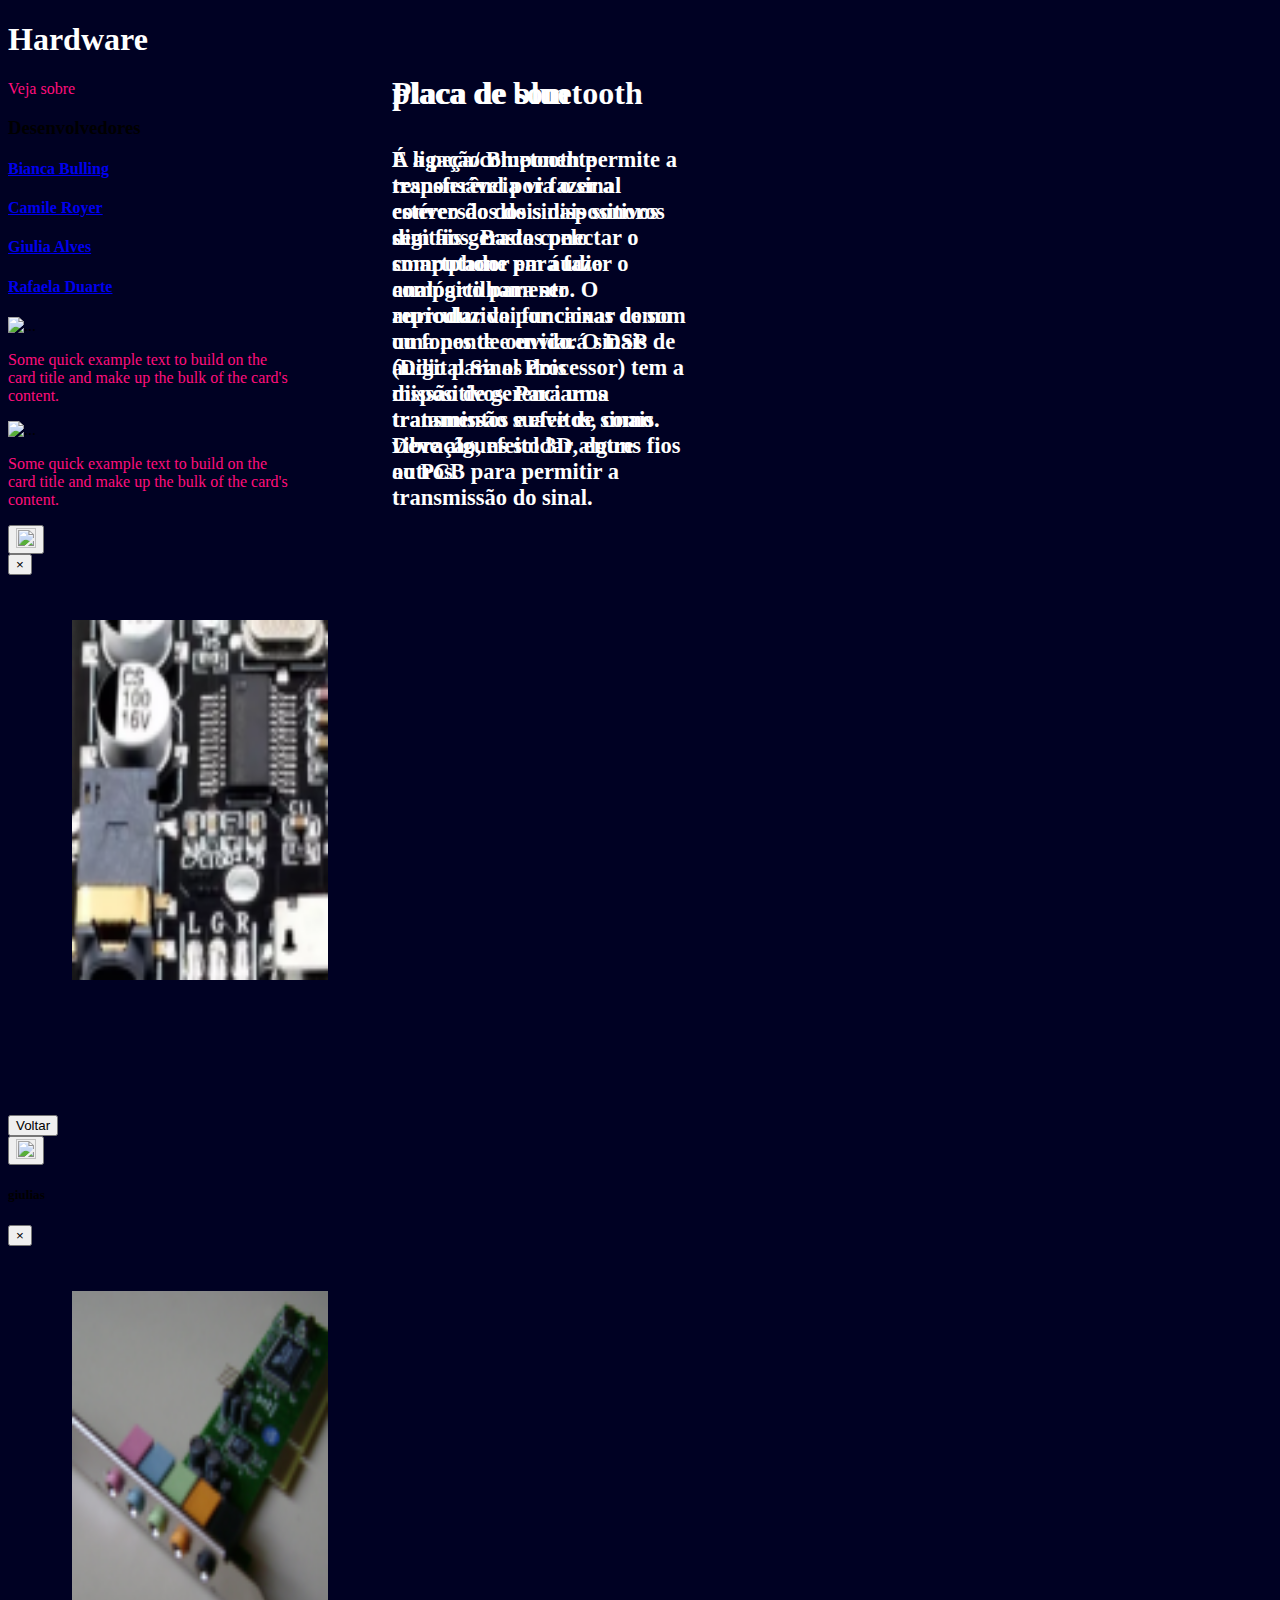
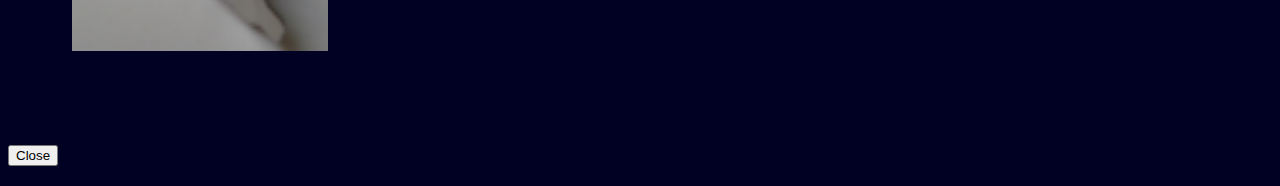
==== index.html @ dbbf00aa "add html" ====
<!doctype html>
<html lang="en">

<head>
  <meta charset="utf-8">
  <meta name="viewport" content="width=device-width, initial-scale=1, shrink-to-fit=no">
  <link rel="stylesheet" href="https://cdn.jsdelivr.net/npm/bootstrap@4.6.2/dist/css/bootstrap.min.css"
    integrity="sha384-xOolHFLEh07PJGoPkLv1IbcEPTNtaed2xpHsD9ESMhqIYd0nLMwNLD69Npy4HI+N" crossorigin="anonymous">
  <link rel="stylesheet" href="style.css">
  <title>Hardware</title>
</head>

<body>

  <header>
    <h1>Hardware</h1>
    <p>Veja sobre</p>
  </header>
  <main>

  </main>
  <footer>
    <h3>Desenvolvedores</h3>
    <a target="_blank" id="pri" href="https://github.com/Biancapinz">
      <h4>Bianca Bulling</h4>
    </a>
    <a target="_blank" href="https://github.com/camileroyer">
      <h4>Camile Royer</h4>
    </a>
    <a target="_blank" href="https://github.com/giuliaalvess">
      <h4>Giulia Alves</h4>
    </a>
    <a target="_blank" href="https://github.com/Rafadfonseca">
      <h4>Rafaela Duarte</h4>
    </a>
  </footer>

  <div vw class="enabled">
    <div vw-access-button class="active"></div>
    <div vw-plugin-wrapper>
      <div class="vw-plugin-top-wrapper"></div>
    </div>
  </div>
  <script src="https://vlibras.gov.br/app/vlibras-plugin.js"></script>
  <script>
    new window.VLibras.Widget('https://vlibras.gov.br/app');
  </script>

  <div class="card" style="width: 18rem;">
    <img src="..." class="card-img-top" alt="...">
    <div class="card-body">
      <p class="card-text">Some quick example text to build on the card title and make up the bulk of the card's
        content.</p>
    </div>

  </div>
  <div class="card2" style="width: 18rem;">
    <img src="..." class="card-img-top" alt="...">
    <div class="card2-body">
      <p class="card2-text">Some quick example text to build on the card title and make up the bulk of the card's
        content.</p>
    </div>
  </div>
  <div id="botão1">
    <button type="button" class="btn" data-toggle="modal" data-target="#exampleModal" id="blueto">
        <img src="https://34495.cdn.simplo7.net/static/34495/sku/botoes-botao-camisaria-botao-jaleco-transparente-2-furos-c-144und--p-1623338254465.png" id="pis">
      </button>
      <div class="modal fade" id="exampleModal" tabindex="-1" aria-labelledby="exampleModalLabel" aria-hidden="true">
        <div class="modal-dialog">
          <div class="modal-content">
            <div class="modal-header">
              
              <button type="button" class="close" data-dismiss="modal" aria-label="Close">
                <span aria-hidden="true">&times;</span>
              </button>
            </div>
            <div class="modal-body">
              <img id="placa1" src="placa.png" alt="">
               <div class="caixatexto">
                  <h1 class="tituloplaca">placa de bluetooth</h1>
                  <h4 class="textoplaca"> A ligação Bluetooth permite a transferência via o sinal estéreo dos dois dispositivos sem fios. Basta conectar o smartphone para  fazer o compartilhamento. O auricular vai funcionar como uma ponte e enviará sinais de áudio para os dois dispositivos. Para uma transmissão suave de sinais. Deve alguns soldar alguns fios ao PCB para permitir a transmissão do sinal. </h4>
              </div>
            </div>
           
            <div class="modal-footer">
              <button type="button" class="btn btn-secondary" data-dismiss="modal">Voltar</button>
            </div>
          </div>
        </div>
      </div>
    </div>
    
      <div id="botao2">
     <!-- Button trigger modal -->
    <button type="button" class="btn" data-toggle="modal" data-target="#staticBackdrop">
      <img src="https://34495.cdn.simplo7.net/static/34495/sku/botoes-botao-camisaria-botao-jaleco-transparente-2-furos-c-144und--p-1623338254465.png" id="pis">
    </button>
    
    <!-- Modal -->
    <div class="modal fade" id="staticBackdrop" data-backdrop="static" data-keyboard="false" tabindex="-1" aria-labelledby="staticBackdropLabel" aria-hidden="true">
      <div class="modal-dialog">
        <div class="modal-content">
          <div class="modal-header">
            <h5 class="modal-title" id="staticBackdropLabel">giulias</h5>
            <button type="button" class="close" data-dismiss="modal" aria-label="Close">
              <span aria-hidden="true">&times;</span>
            </button>
          </div>
          <div class="modal-body">
            <img id="placa2" src="miniplaca.png" alt="">
            <div class="caixatexto2">
               <h1 class="tituloplaca2">Placa de som</h1>
               <h4 class="textoplaca2">É a peça/componente responsável por fazer a conversão dos sinais sonoros digitais gerados pelo computador em áudio analógico para ser reproduzido por caixas de som ou fones de ouvido. O DSP (Digital Sinal Processor) tem a missão de gerenciar os tratamentos e efeitos, como vibração, efeito 3D, entre outros.</h4>
          </div>
          <div class="modal-footer">
            <button type="button" class="btn btn-secondary" data-dismiss="modal">Close</button>
          </div>
        </div>
      </div>
    </div>
    </div>

  <script src="https://cdn.jsdelivr.net/npm/jquery@3.5.1/dist/jquery.slim.min.js"
    integrity="sha384-DfXdz2htPH0lsSSs5nCTpuj/zy4C+OGpamoFVy38MVBnE+IbbVYUew+OrCXaRkfj"
    crossorigin="anonymous"></script>
  <script src="https://cdn.jsdelivr.net/npm/bootstrap@4.6.2/dist/js/bootstrap.bundle.min.js"
    integrity="sha384-Fy6S3B9q64WdZWQUiU+q4/2Lc9npb8tCaSX9FK7E8HnRr0Jz8D6OP9dO5Vg3Q9ct"
    crossorigin="anonymous"></script>

</body>

</html>
---- style.css ----
@import url('https://fonts.googleapis.com/css2?family=League+Spartan:wght@100..900&display=swap');

:root{
    --Azul-capa: #000123;
    --rosa-letra: #FF0F7B;
    --roxo-letra: #9E5AFF;
    --marrom-claro:#AB5009;
    --marrom-avermelhado: #9E4910;
    --rosa-claro: #ffc7a2;
    --rosa-fundo: #fdf5d8;
}

body{
    background-color: #000123;
    width:50vw ;
    height: 20vh;
}

body h1{
    color: white;
  font-family:league-sparta;
}

body p{
    color: #FF0F7B;
}

#blueto h5{
color: #9E5AFF;
}

#pis{
    width: 20px;
    height: 20px;
}
.modal-header{
    background-color: var(--Azul-capa);
    height: 6,5vh;
    width: 60vw;
}
.modal-body{
    background-color: var(--Azul-capa);
    height: 60vh;
    width: 60vw;
}
.modal-footer{
    background-color: var(--Azul-capa);
    height: 6,5vh;
    width: 60vw;
}
#placa1{
    width: 20vw;
    height: 40vh;
    margin-left: 5vw;
    margin-top: 5vh;
}
.caixatexto{
    float: right;
    width: 100%;
    padding-left: 30vw;
    position: absolute;
    top: 0%;
    margin-top: 6vh;
}
.textoplaca{
    font-size: 2.5vh;
    width: 23vw;
    padding-top: 0.5vh;
    color: white;
}
#placa2{
    width: 20vw;
    height: 40vh;
    margin-left: 5vw;
    margin-top: 5vh;
    padding-bottom: 10vh;
}
.caixatexto2{
    float: right;
    width: 100%;
    padding-left: 30vw;
    position: absolute;
    top: 0%;
    margin-top: 6vh;
}
.textoplaca2{
    font-size: 2.5vh;
    width: 23vw;
    padding-top: 0.5vh;
    color: white;
}
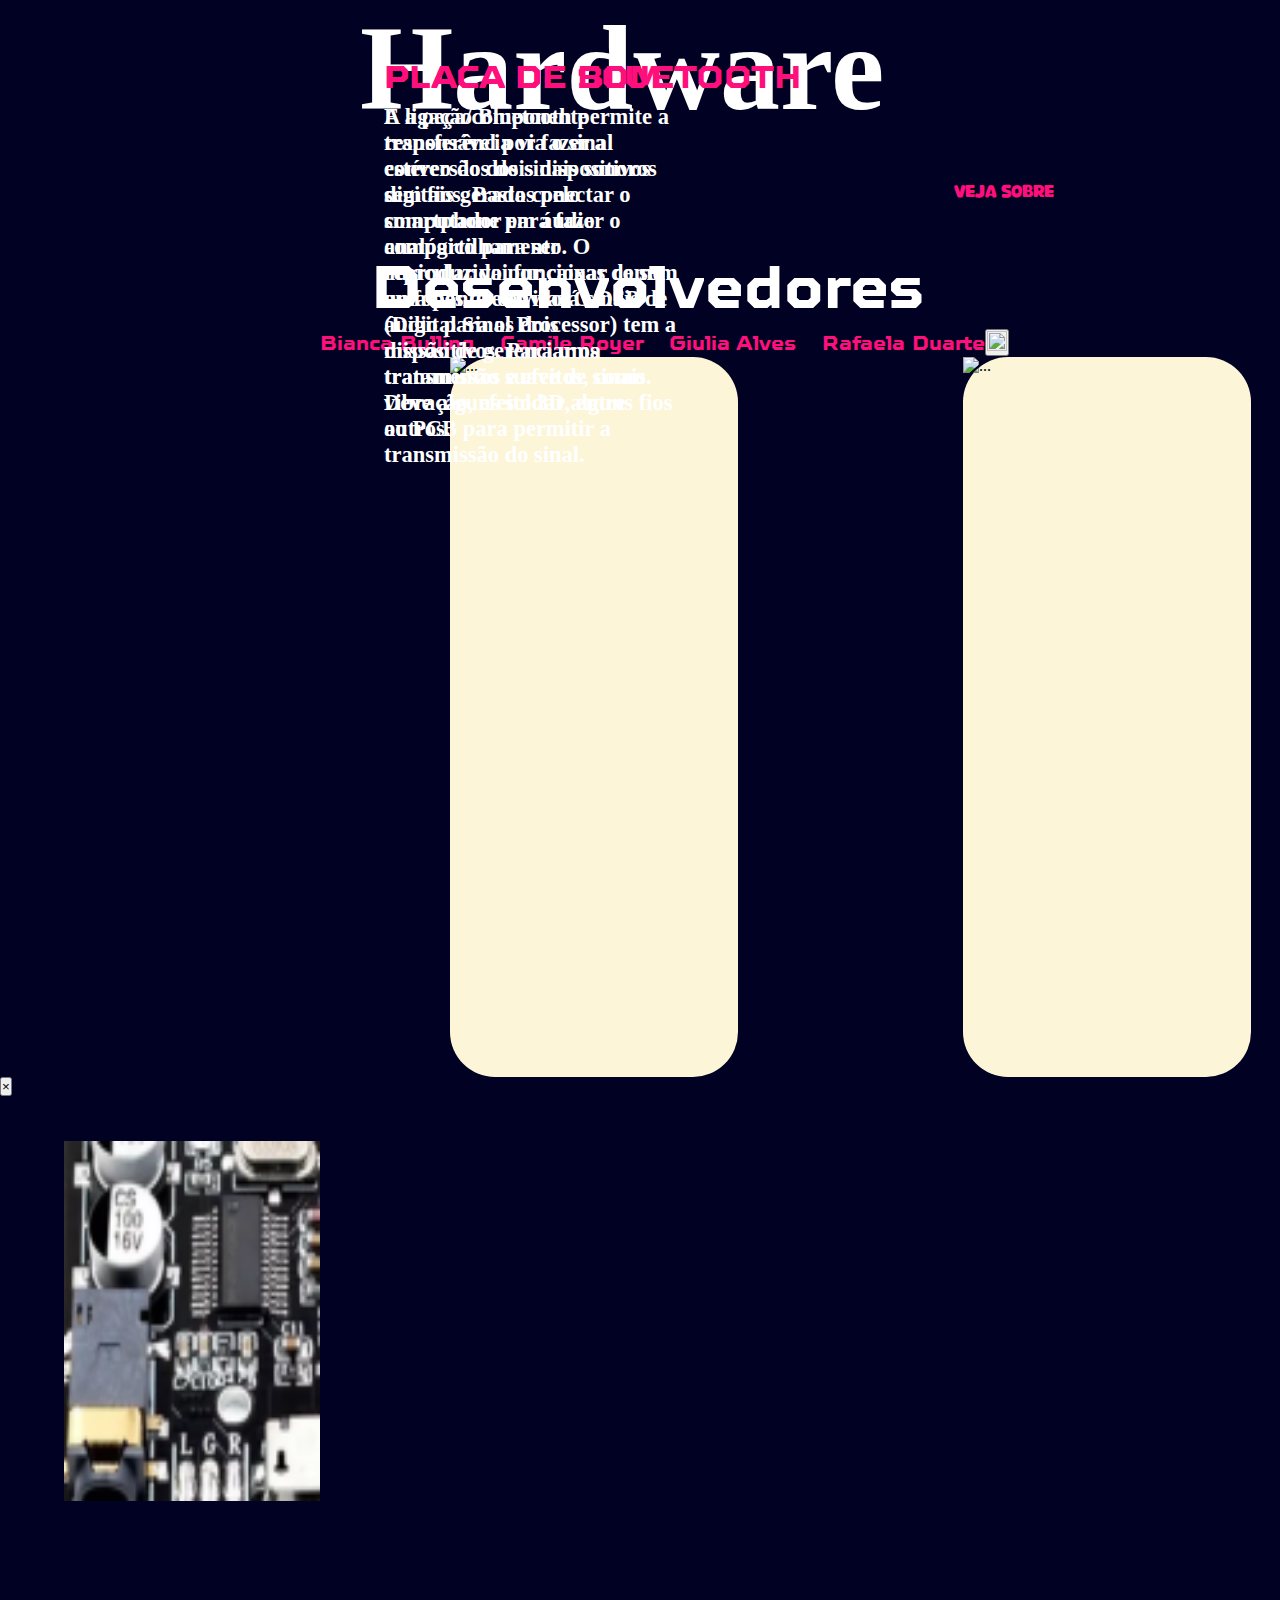
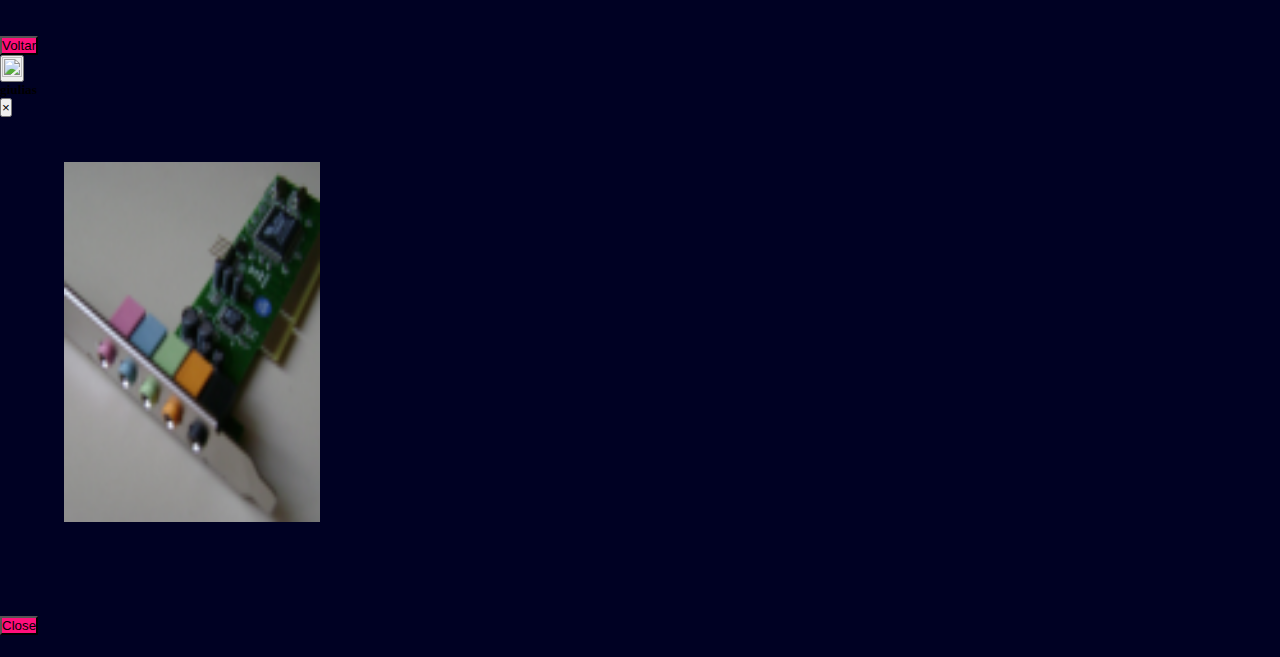
==== commit b4e0f60e: "arrumei as caixas e cores" ====
--- a/index.html
+++ b/index.html
@@ -77,7 +77,7 @@
             <div class="modal-body">
               <img id="placa1" src="placa.png" alt="">
                <div class="caixatexto">
-                  <h1 class="tituloplaca">placa de bluetooth</h1>
+                  <h1 class="tituloplaca">PLACA DE BLUETOOTH</h1>
                   <h4 class="textoplaca"> A ligação Bluetooth permite a transferência via o sinal estéreo dos dois dispositivos sem fios. Basta conectar o smartphone para  fazer o compartilhamento. O auricular vai funcionar como uma ponte e enviará sinais de áudio para os dois dispositivos. Para uma transmissão suave de sinais. Deve alguns soldar alguns fios ao PCB para permitir a transmissão do sinal. </h4>
               </div>
             </div>
@@ -109,7 +109,7 @@
           <div class="modal-body">
             <img id="placa2" src="miniplaca.png" alt="">
             <div class="caixatexto2">
-               <h1 class="tituloplaca2">Placa de som</h1>
+               <h1 class="tituloplaca2">PLACA DE SOM</h1>
                <h4 class="textoplaca2">É a peça/componente responsável por fazer a conversão dos sinais sonoros digitais gerados pelo computador em áudio analógico para ser reproduzido por caixas de som ou fones de ouvido. O DSP (Digital Sinal Processor) tem a missão de gerenciar os tratamentos e efeitos, como vibração, efeito 3D, entre outros.</h4>
           </div>
           <div class="modal-footer">
--- a/style.css
+++ b/style.css
@@ -1,5 +1,8 @@
-@import url('https://fonts.googleapis.com/css2?family=League+Spartan:wght@100..900&display=swap');
 
+*{
+    padding: 0;
+    margin: 0;
+}
 :root{
     --Azul-capa: #000123;
     --rosa-letra: #FF0F7B;
@@ -9,12 +12,94 @@
     --rosa-claro: #ffc7a2;
     --rosa-fundo: #fdf5d8;
 }
-
+@font-face {
+    font-family: TT Octosquares;
+    src: url("fontes/TT\ Octosquares\ Trial\ Bold.ttf");
+}
+@font-face {
+    font-family: rundefont;
+    src: url(fontes/Boohong.ttf);
+}
 body{
     background-color: #000123;
-    width:50vw ;
+    width:100% ;
     height: 20vh;
+    font-family: League Spartan;
 }
+h1{
+   font-family: TT Octosquares;
+}
+body h1{
+    color: white;
+    font-family: TT Octosquares;
+ margin-left: 360px;
+ font-size:120px;
+}
+
+body p{
+    color: #FF0F7B;
+    margin-left: 106vh;
+    margin-bottom: 5vh;
+    margin-top: 5vh;
+}
+p{
+    font-family: rundefont;
+  }
+footer{
+    width: 100%;
+}
+footer h3{
+    font-family: TT Octosquares;
+    color: white;
+    font-size: 60px;
+    margin-left: 29vw;
+}
+
+footer h4{
+    font-family: TT Octosquares;
+    color: var(--rosa-letra);
+    float: left;
+    margin-left: 2vw;
+    font-size: 20px;
+}
+footer #pri h4{
+    margin-left: 25vw;
+}
+
+.card{
+    width:100vw ;
+    height:80vh ;
+    background-color: #fdf5d8;
+    float: left;
+    margin-left: 50vh;
+    border-radius: 5vh;
+    display: block;
+
+}
+.card-text{
+    width:100vw ;
+    height:80vh ;
+    display: block;
+}
+
+
+.card2{
+    width:100vw ;
+    height:80vh ;
+    background-color: #fdf5d8;
+    float: left;
+    margin-left: 25vh;
+    border-radius: 5vh;
+}
+
+.card2-text{
+    width:100vw ;
+    height:80vh ;
+    display: block;
+    
+}
+
+
 
 body h1{
     color: white;
@@ -88,4 +173,21 @@
     width: 23vw;
     padding-top: 0.5vh;
     color: white;
+}
+.tituloplaca{
+    font-size: 2.5vw;
+    color: #FF0F7B;
+    position: relative;
+    margin-left: 0;
+    font-family: TT Octosquares;
+}
+.tituloplaca2{
+    font-size: 2.5vw;
+    color: #FF0F7B;
+    position: relative;
+    margin-left: 0;
+    font-family: TT Octosquares;
+}
+.btn.btn-secondary{
+    background-color: #FF0F7B;
 }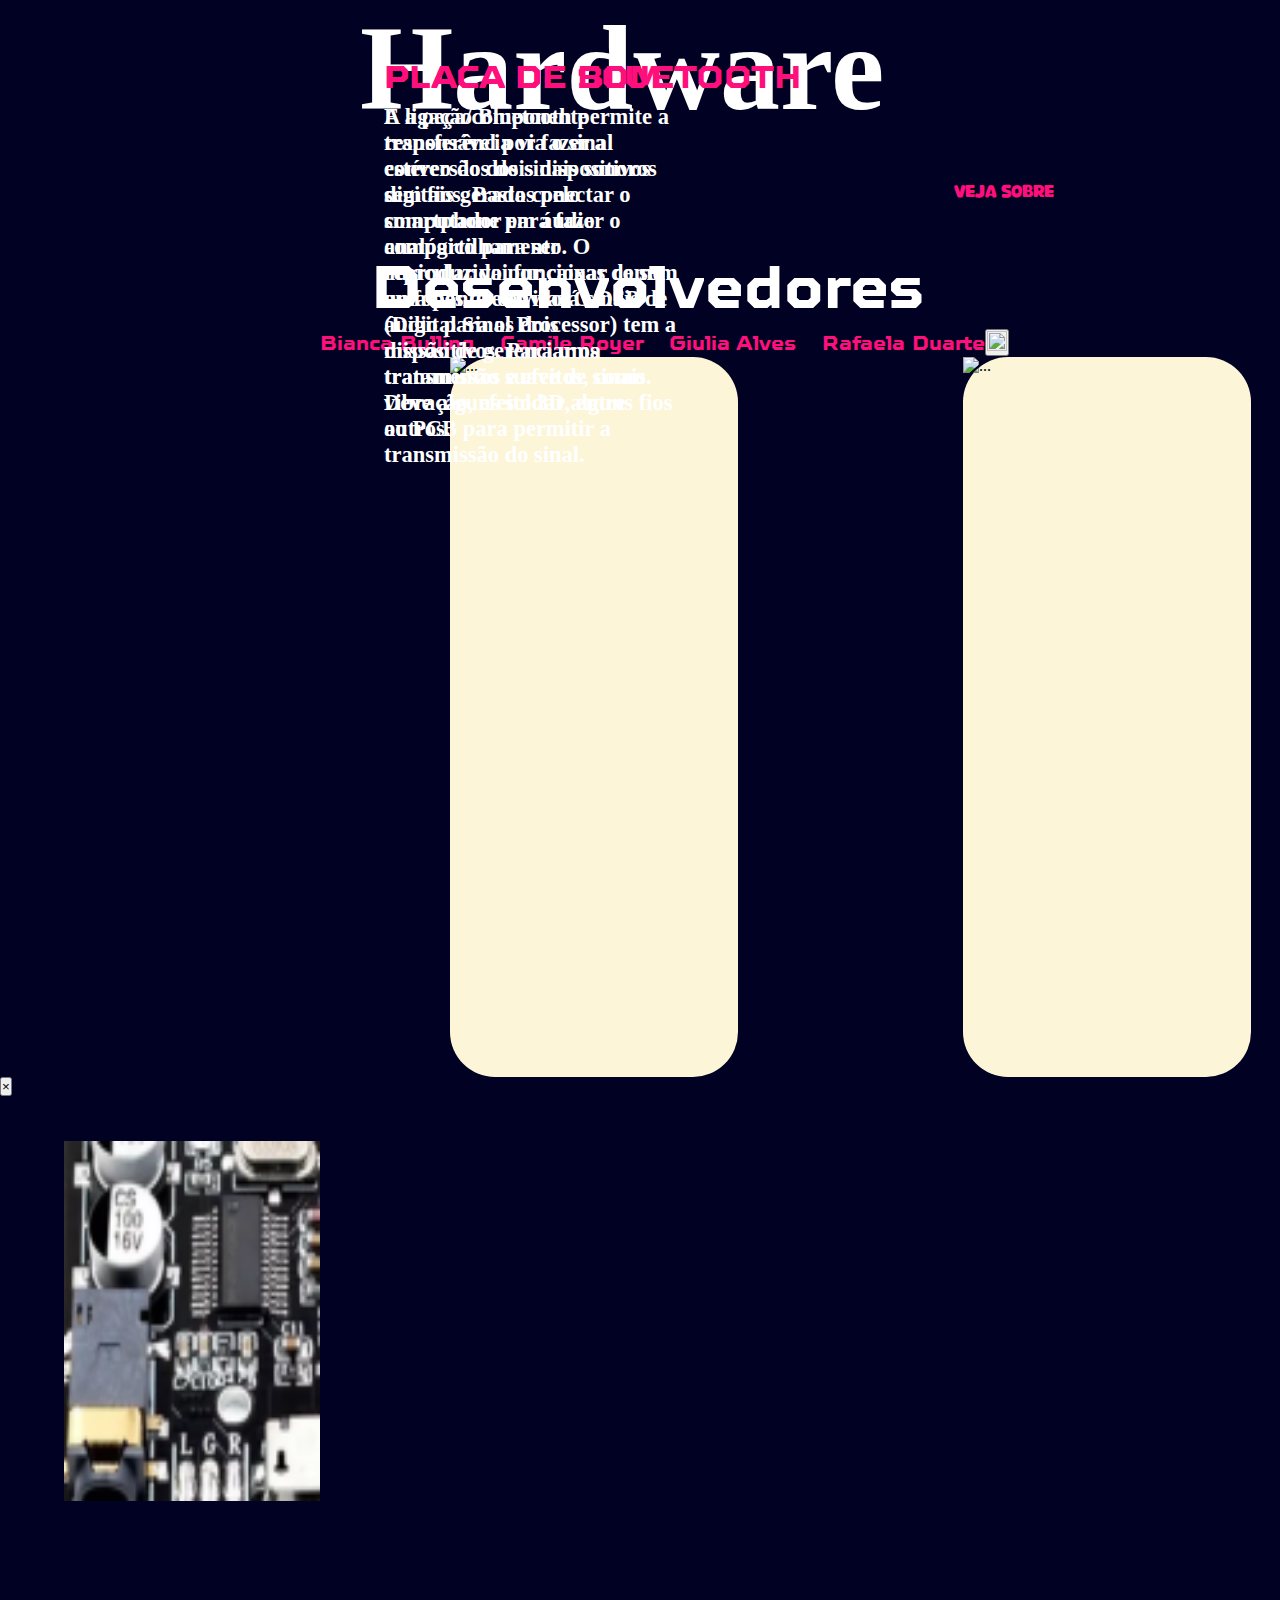
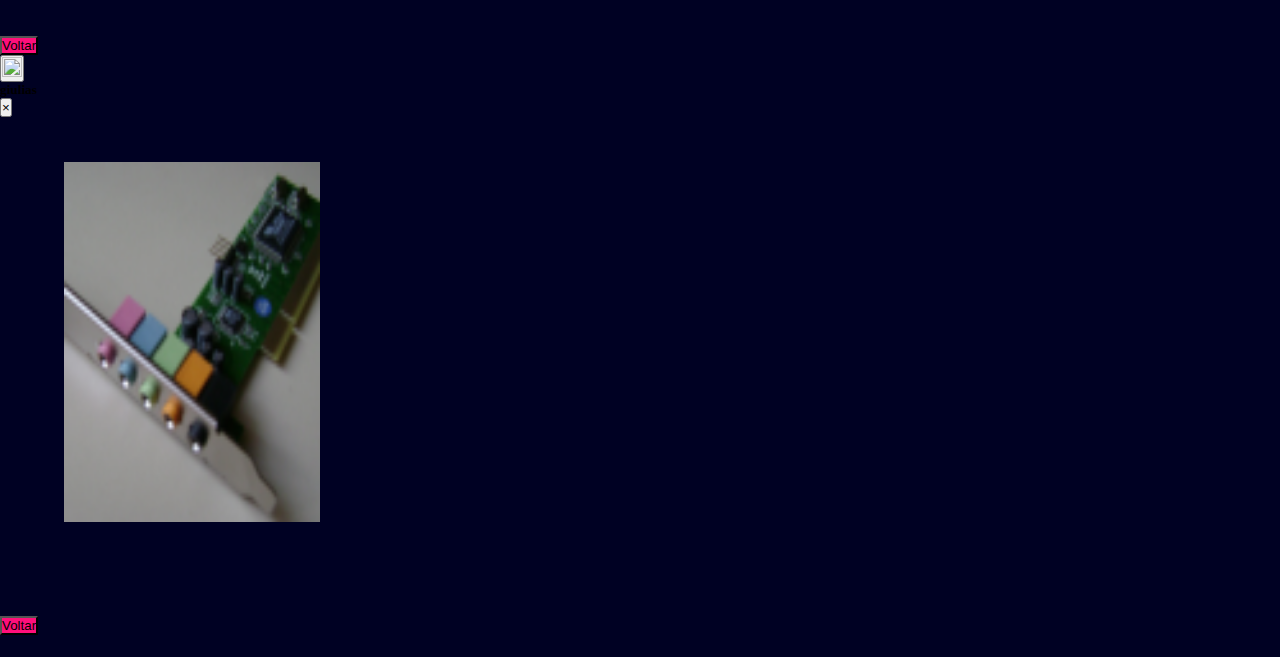
==== commit 71358648: "close para voltar" ====
--- a/index.html
+++ b/index.html
@@ -113,7 +113,7 @@
                <h4 class="textoplaca2">É a peça/componente responsável por fazer a conversão dos sinais sonoros digitais gerados pelo computador em áudio analógico para ser reproduzido por caixas de som ou fones de ouvido. O DSP (Digital Sinal Processor) tem a missão de gerenciar os tratamentos e efeitos, como vibração, efeito 3D, entre outros.</h4>
           </div>
           <div class="modal-footer">
-            <button type="button" class="btn btn-secondary" data-dismiss="modal">Close</button>
+            <button type="button" class="btn btn-secondary" data-dismiss="modal">Voltar</button>
           </div>
         </div>
       </div>
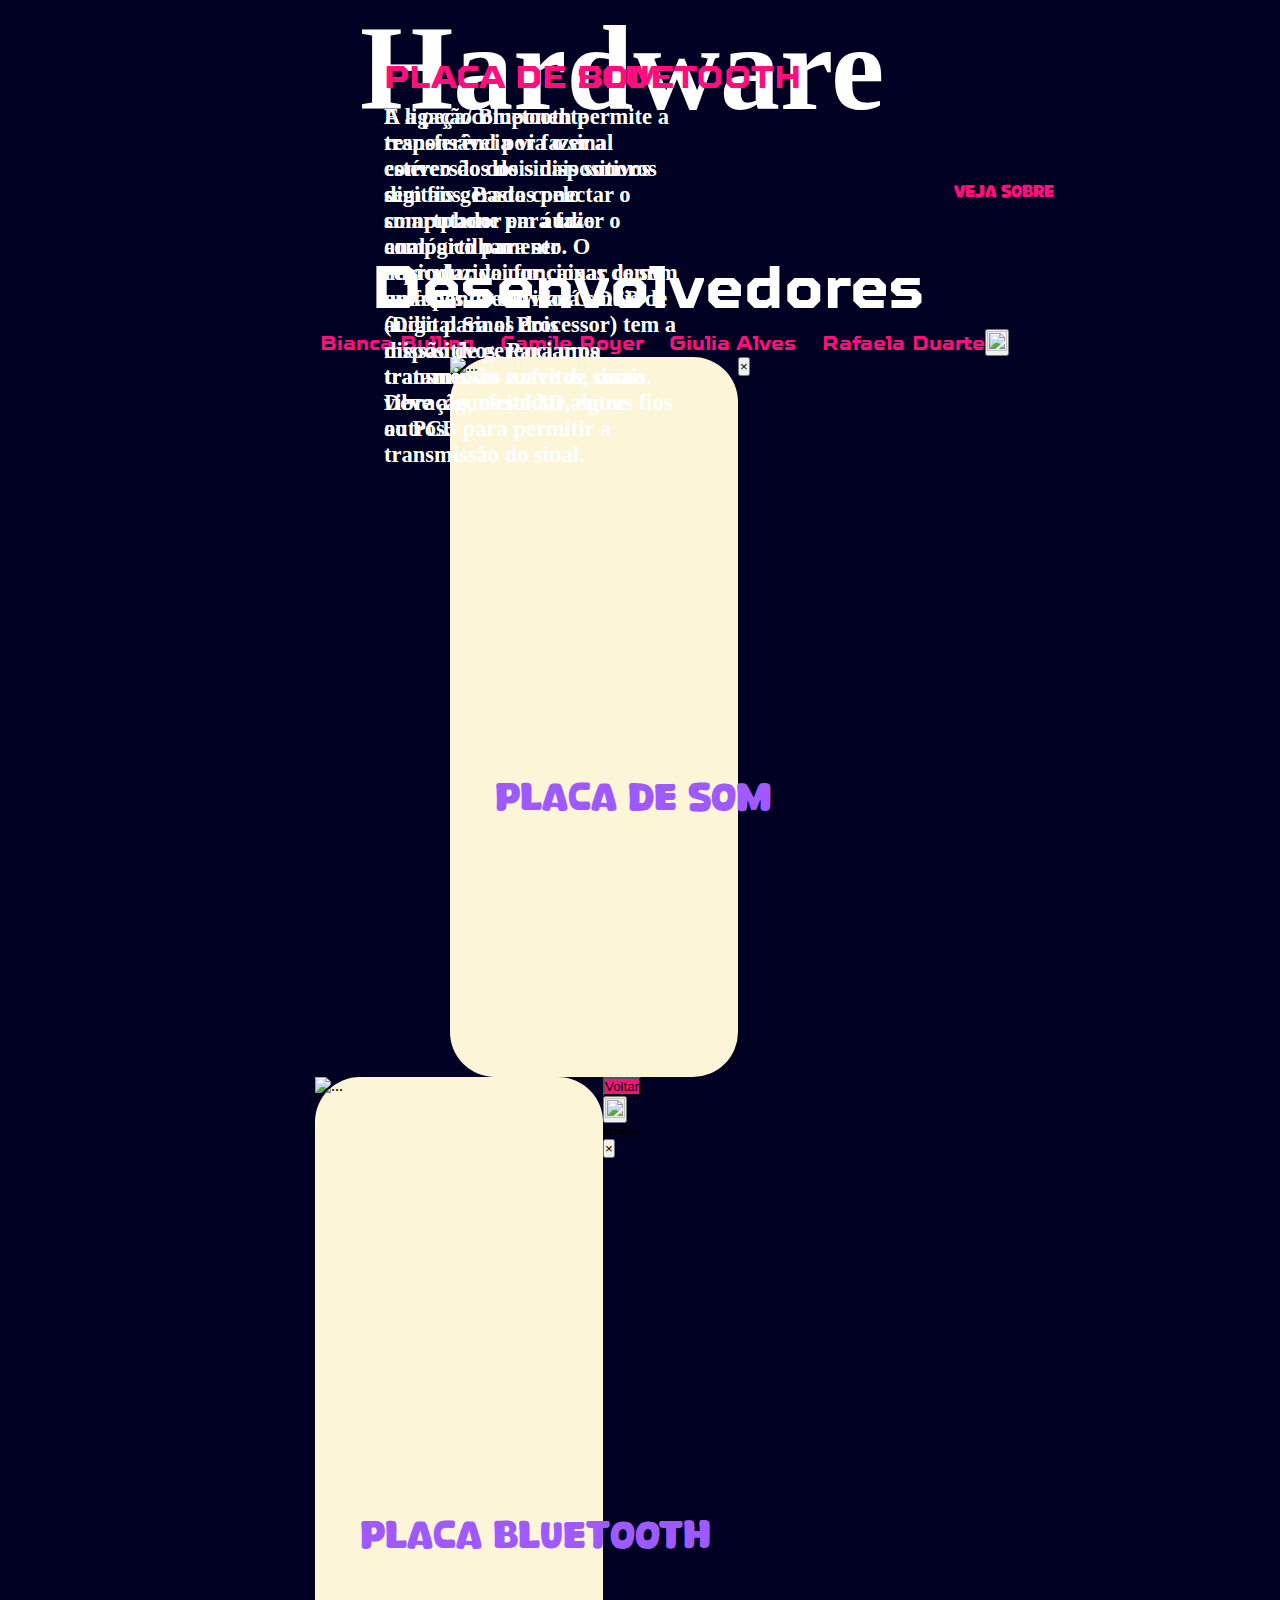
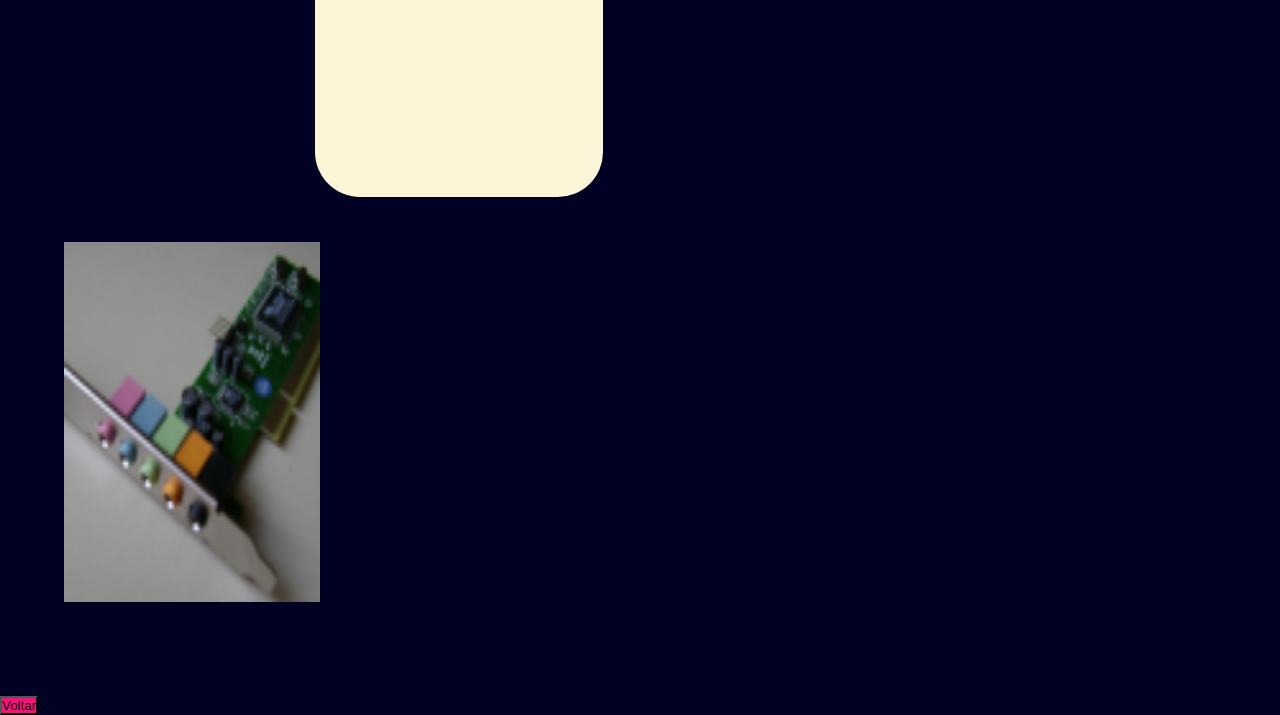
==== commit 3e6e2960: "cards" ====
--- a/index.html
+++ b/index.html
@@ -13,8 +13,8 @@
 <body>
 
   <header>
-    <h1>Hardware</h1>
-    <p>Veja sobre</p>
+    <h1 class="text-center">Hardware</h1>
+    <p class="text-center">Veja sobre</p>
   </header>
   <main>
 
@@ -49,16 +49,14 @@
   <div class="card" style="width: 18rem;">
     <img src="..." class="card-img-top" alt="...">
     <div class="card-body">
-      <p class="card-text">Some quick example text to build on the card title and make up the bulk of the card's
-        content.</p>
+      <p class="card-text">Placa de som</p>
     </div>
 
   </div>
   <div class="card2" style="width: 18rem;">
     <img src="..." class="card-img-top" alt="...">
     <div class="card2-body">
-      <p class="card2-text">Some quick example text to build on the card title and make up the bulk of the card's
-        content.</p>
+      <p class="card2-text">Placa Bluetooth</p>
     </div>
   </div>
   <div id="botão1">
--- a/style.css
+++ b/style.css
@@ -80,6 +80,13 @@
     width:100vw ;
     height:80vh ;
     display: block;
+    position: absolute;
+    margin-left: 0;
+    font-size: 5vh;
+    margin-top: 45vh;
+    margin-left: 5vh;
+    font-size: 4vh;
+    color: #9E5AFF;
 }
 
 
@@ -88,7 +95,7 @@
     height:80vh ;
     background-color: #fdf5d8;
     float: left;
-    margin-left: 25vh;
+    margin-left: 35vh;
     border-radius: 5vh;
 }
 
@@ -96,6 +103,13 @@
     width:100vw ;
     height:80vh ;
     display: block;
+    position: absolute;
+    margin-left: 0;
+    font-size: 5vh;
+    margin-top: 47vh;
+    margin-left: 5vh;
+    font-size: 4vh;
+    color: #9E5AFF;
     
 }
 
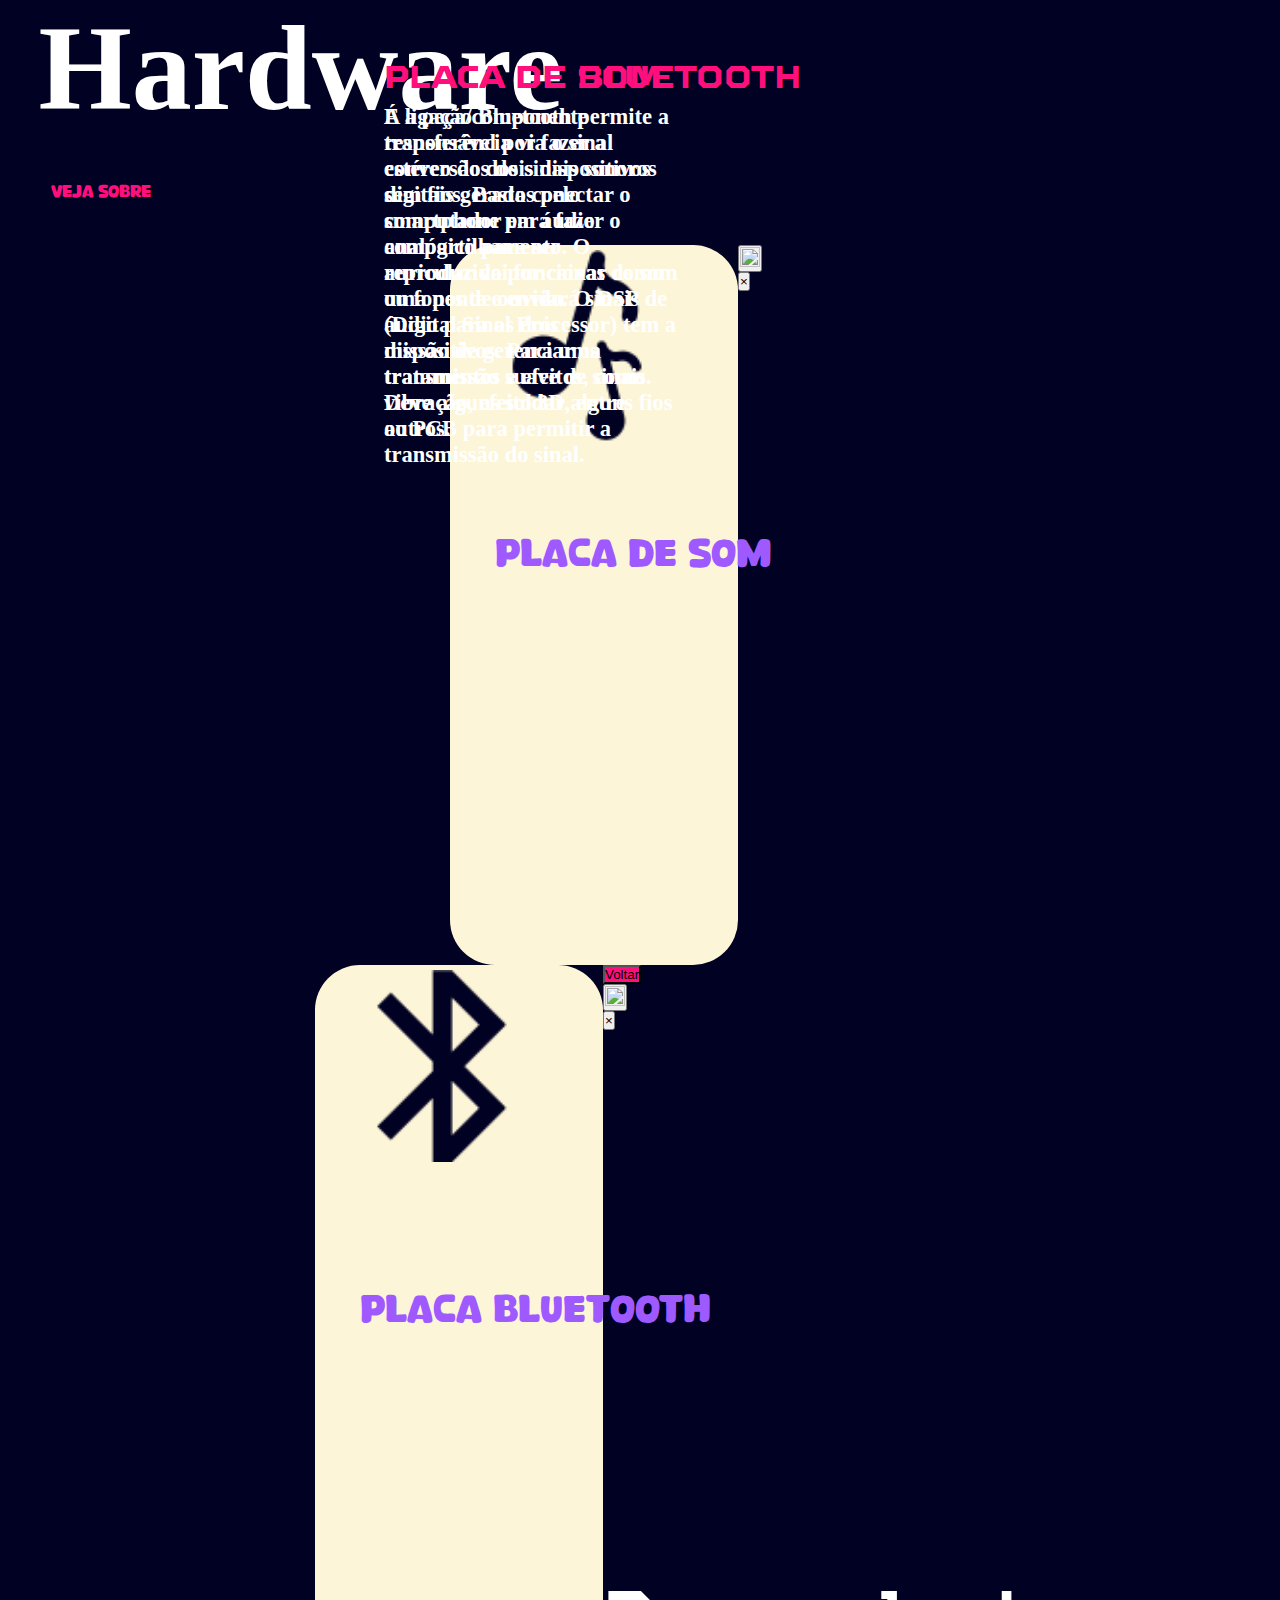
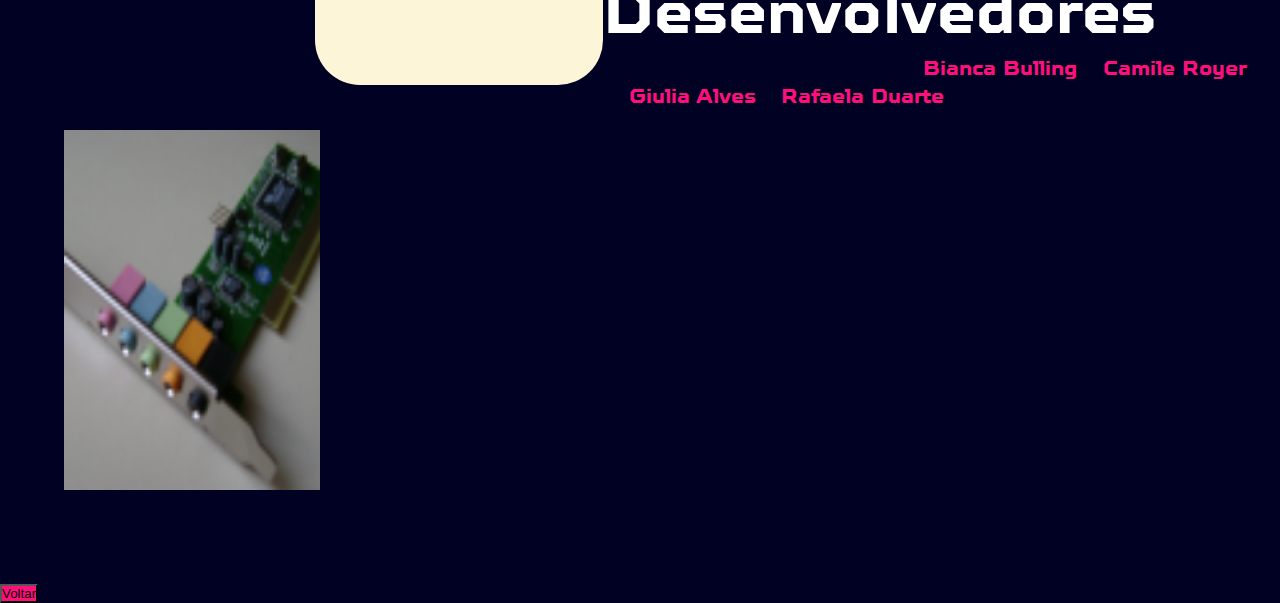
==== commit b476d302: "arrumei as imagens do card, centralizei os textos e legendei as imagens." ====
--- a/index.html
+++ b/index.html
@@ -18,23 +18,6 @@
   </header>
   <main>
 
-  </main>
-  <footer>
-    <h3>Desenvolvedores</h3>
-    <a target="_blank" id="pri" href="https://github.com/Biancapinz">
-      <h4>Bianca Bulling</h4>
-    </a>
-    <a target="_blank" href="https://github.com/camileroyer">
-      <h4>Camile Royer</h4>
-    </a>
-    <a target="_blank" href="https://github.com/giuliaalvess">
-      <h4>Giulia Alves</h4>
-    </a>
-    <a target="_blank" href="https://github.com/Rafadfonseca">
-      <h4>Rafaela Duarte</h4>
-    </a>
-  </footer>
-
   <div vw class="enabled">
     <div vw-access-button class="active"></div>
     <div vw-plugin-wrapper>
@@ -47,14 +30,16 @@
   </script>
 
   <div class="card" style="width: 18rem;">
-    <img src="..." class="card-img-top" alt="...">
+    <img src="notamusical.png" class="card-img-top" alt="Notas musicais">
     <div class="card-body">
       <p class="card-text">Placa de som</p>
     </div>
+    
+  </div>
 
-  </div>
+
   <div class="card2" style="width: 18rem;">
-    <img src="..." class="card-img-top" alt="...">
+    <img src="simboloblu.png" class="card-img-top" alt="Símbolo Bluetooth">
     <div class="card2-body">
       <p class="card2-text">Placa Bluetooth</p>
     </div>
@@ -73,7 +58,7 @@
               </button>
             </div>
             <div class="modal-body">
-              <img id="placa1" src="placa.png" alt="">
+              <img id="placa1" src="placa.png" alt="Placa Bluetooth">
                <div class="caixatexto">
                   <h1 class="tituloplaca">PLACA DE BLUETOOTH</h1>
                   <h4 class="textoplaca"> A ligação Bluetooth permite a transferência via o sinal estéreo dos dois dispositivos sem fios. Basta conectar o smartphone para  fazer o compartilhamento. O auricular vai funcionar como uma ponte e enviará sinais de áudio para os dois dispositivos. Para uma transmissão suave de sinais. Deve alguns soldar alguns fios ao PCB para permitir a transmissão do sinal. </h4>
@@ -99,13 +84,13 @@
       <div class="modal-dialog">
         <div class="modal-content">
           <div class="modal-header">
-            <h5 class="modal-title" id="staticBackdropLabel">giulias</h5>
+            <h5 class="modal-title" id="staticBackdropLabel"></h5>
             <button type="button" class="close" data-dismiss="modal" aria-label="Close">
               <span aria-hidden="true">&times;</span>
             </button>
           </div>
           <div class="modal-body">
-            <img id="placa2" src="miniplaca.png" alt="">
+            <img id="placa2" src="miniplaca.png" alt="placa de som">
             <div class="caixatexto2">
                <h1 class="tituloplaca2">PLACA DE SOM</h1>
                <h4 class="textoplaca2">É a peça/componente responsável por fazer a conversão dos sinais sonoros digitais gerados pelo computador em áudio analógico para ser reproduzido por caixas de som ou fones de ouvido. O DSP (Digital Sinal Processor) tem a missão de gerenciar os tratamentos e efeitos, como vibração, efeito 3D, entre outros.</h4>
@@ -117,6 +102,23 @@
       </div>
     </div>
     </div>
+  
+  </main>
+  <footer>
+    <h3>Desenvolvedores</h3>
+    <a target="_blank" id="pri" href="https://github.com/Biancapinz">
+      <h4>Bianca Bulling</h4>
+    </a>
+    <a target="_blank" href="https://github.com/camileroyer">
+      <h4>Camile Royer</h4>
+    </a>
+    <a target="_blank" href="https://github.com/giuliaalvess">
+      <h4>Giulia Alves</h4>
+    </a>
+    <a target="_blank" href="https://github.com/Rafadfonseca">
+      <h4>Rafaela Duarte</h4>
+    </a>
+  </footer>
 
   <script src="https://cdn.jsdelivr.net/npm/jquery@3.5.1/dist/jquery.slim.min.js"
     integrity="sha384-DfXdz2htPH0lsSSs5nCTpuj/zy4C+OGpamoFVy38MVBnE+IbbVYUew+OrCXaRkfj"
--- a/style.css
+++ b/style.css
@@ -1,4 +1,3 @@
-
 *{
     padding: 0;
     margin: 0;
@@ -26,33 +25,27 @@
     height: 20vh;
     font-family: League Spartan;
 }
-h1{
-   font-family: TT Octosquares;
-}
-body h1{
-    color: white;
-    font-family: TT Octosquares;
- margin-left: 360px;
+header h1{
+    color: white;
+    font-family: TT Octosquares;
+ margin-left: 3vw;
  font-size:120px;
 }
 
-body p{
-    color: #FF0F7B;
-    margin-left: 106vh;
+header p{
+    color: #FF0F7B;
+    margin-left: 4vw;
     margin-bottom: 5vh;
     margin-top: 5vh;
 }
 p{
     font-family: rundefont;
   }
-footer{
-    width: 100%;
-}
 footer h3{
     font-family: TT Octosquares;
     color: white;
     font-size: 60px;
-    margin-left: 29vw;
+    margin-left: 30vw;
 }
 
 footer h4{
@@ -64,6 +57,12 @@
 }
 footer #pri h4{
     margin-left: 25vw;
+}
+.card-img-top{
+    width: 15vw;
+    margin-top: 5px;
+    margin-left: 30px;
+    
 }
 
 .card{
@@ -83,7 +82,7 @@
     position: absolute;
     margin-left: 0;
     font-size: 5vh;
-    margin-top: 45vh;
+    margin-top: 10vh;
     margin-left: 5vh;
     font-size: 4vh;
     color: #9E5AFF;
@@ -106,7 +105,7 @@
     position: absolute;
     margin-left: 0;
     font-size: 5vh;
-    margin-top: 47vh;
+    margin-top: 14vh;
     margin-left: 5vh;
     font-size: 4vh;
     color: #9E5AFF;
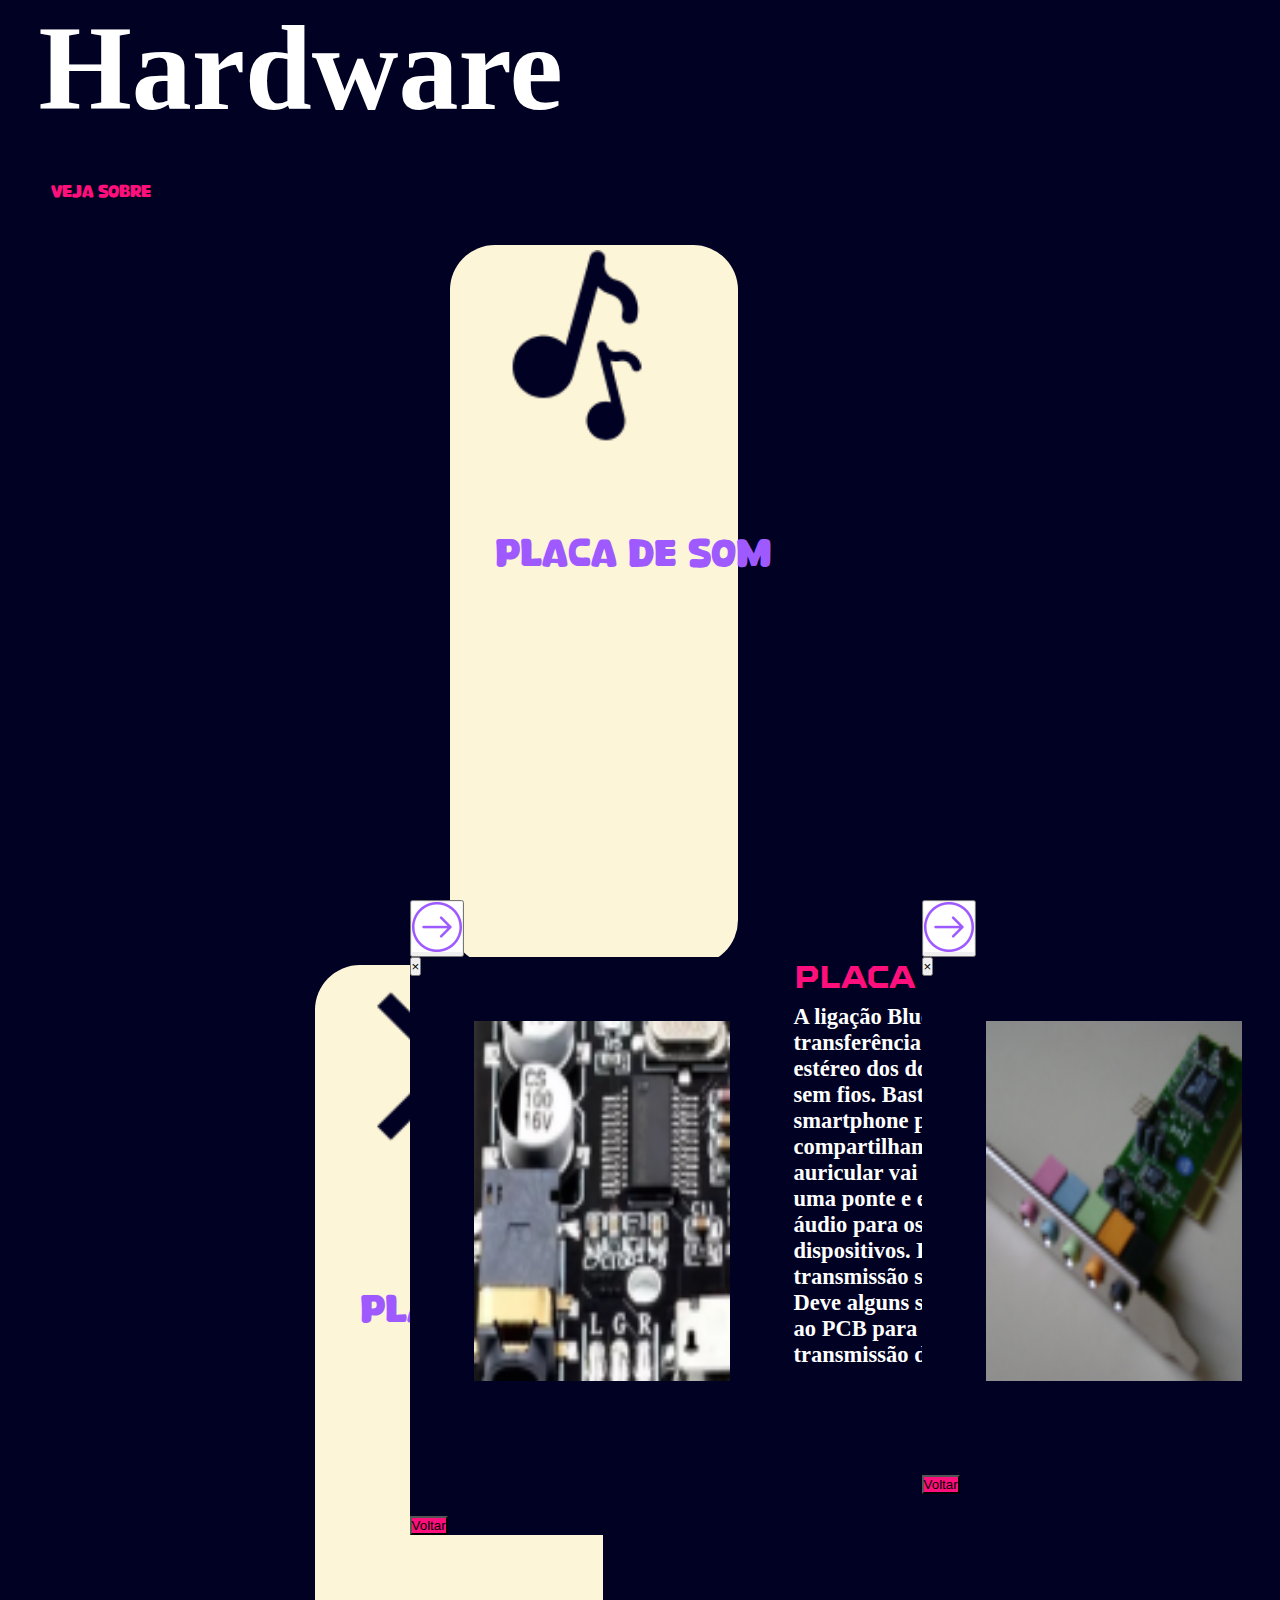
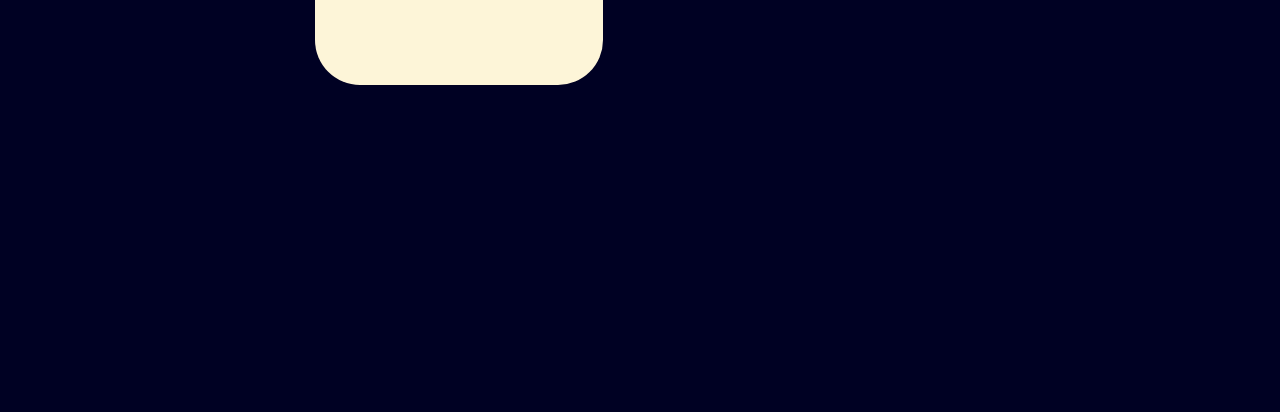
==== commit a53788ec: "feito" ====
--- a/index.html
+++ b/index.html
@@ -46,7 +46,7 @@
   </div>
   <div id="botão1">
     <button type="button" class="btn" data-toggle="modal" data-target="#exampleModal" id="blueto">
-        <img src="https://34495.cdn.simplo7.net/static/34495/sku/botoes-botao-camisaria-botao-jaleco-transparente-2-furos-c-144und--p-1623338254465.png" id="pis">
+        <img src="flechinha.png" class="pis">
       </button>
       <div class="modal fade" id="exampleModal" tabindex="-1" aria-labelledby="exampleModalLabel" aria-hidden="true">
         <div class="modal-dialog">
@@ -76,7 +76,7 @@
       <div id="botao2">
      <!-- Button trigger modal -->
     <button type="button" class="btn" data-toggle="modal" data-target="#staticBackdrop">
-      <img src="https://34495.cdn.simplo7.net/static/34495/sku/botoes-botao-camisaria-botao-jaleco-transparente-2-furos-c-144und--p-1623338254465.png" id="pis">
+      <img src="flechinha.png" class="pis">
     </button>
     
     <!-- Modal -->
--- a/style.css
+++ b/style.css
@@ -127,9 +127,9 @@
 color: #9E5AFF;
 }
 
-#pis{
-    width: 20px;
-    height: 20px;
+.pis{
+    width: 50px;
+    height: 50px;
 }
 .modal-header{
     background-color: var(--Azul-capa);
@@ -203,4 +203,16 @@
 }
 .btn.btn-secondary{
     background-color: #FF0F7B;
+}
+
+#botão1{
+position: absolute;
+left: 32%;
+top: 100%;
+}
+
+#botao2{
+    position: absolute;
+    left: 72%;
+    top: 100%;
 }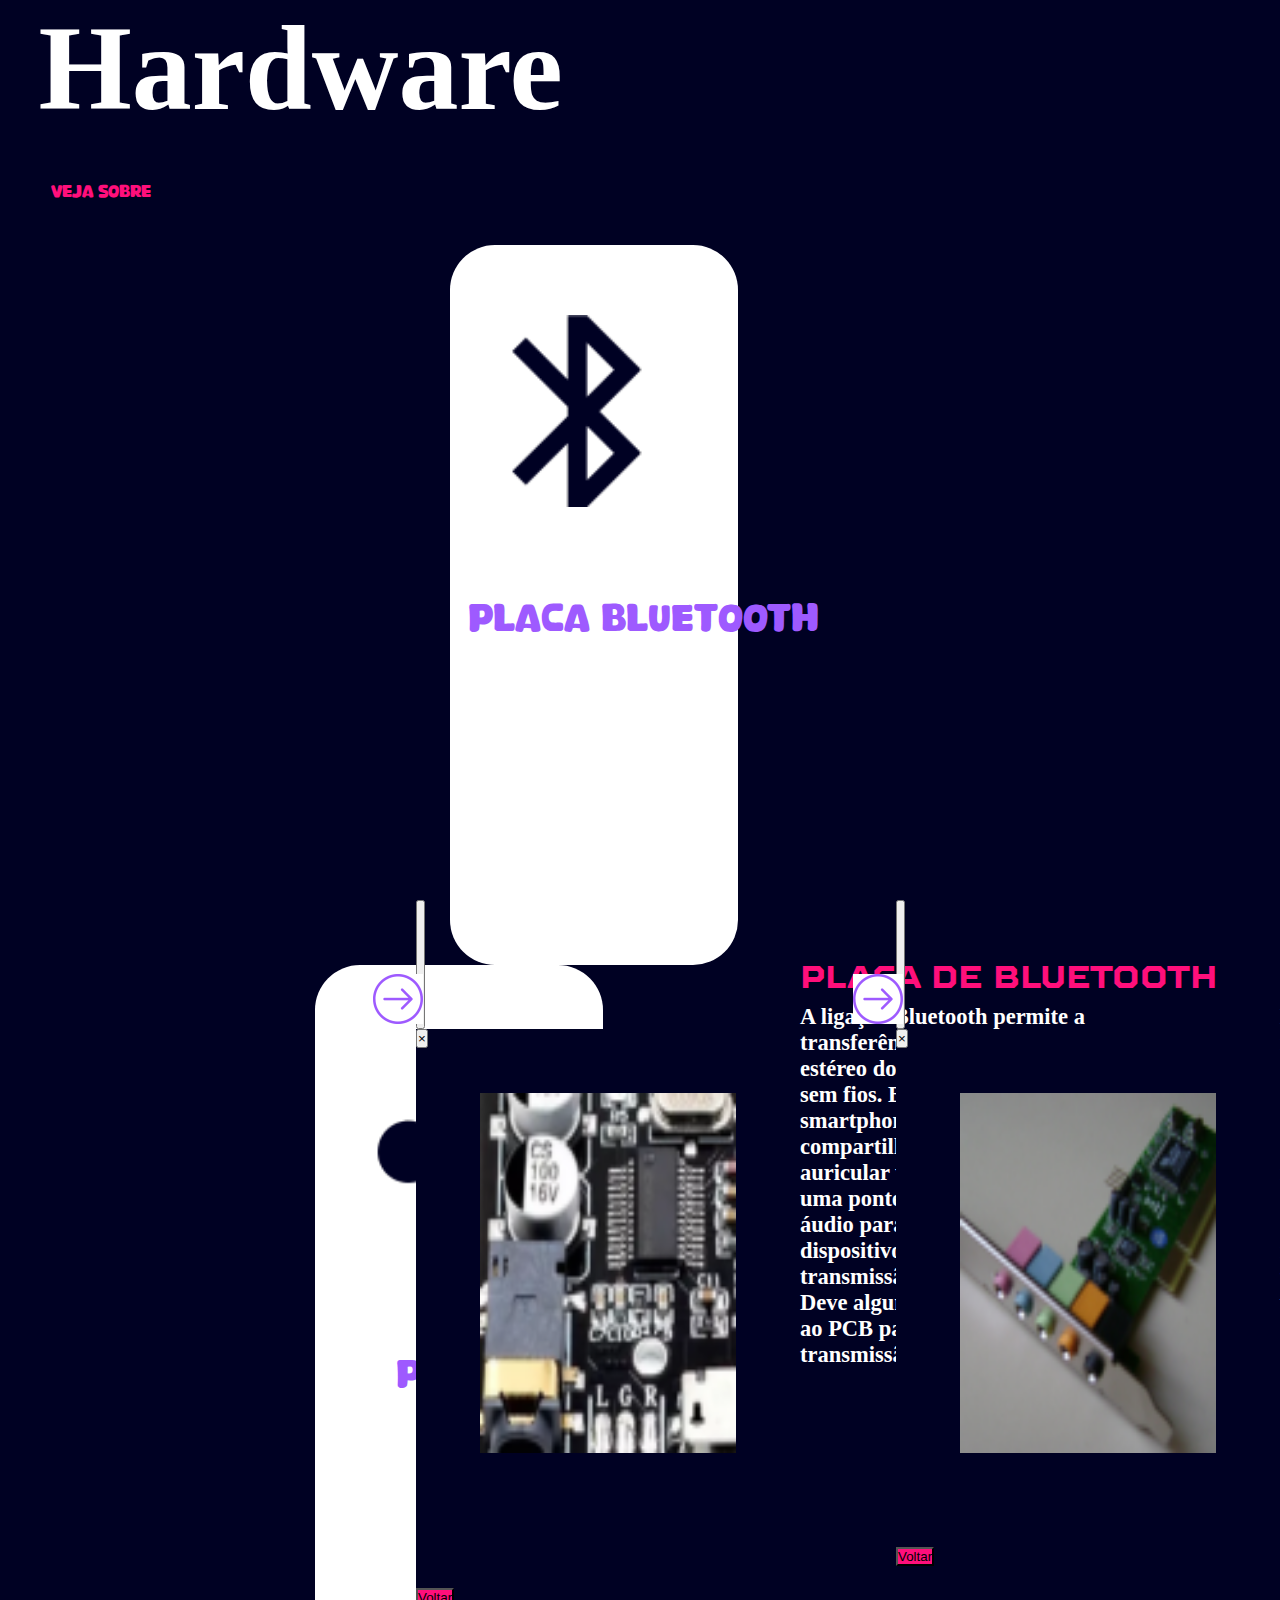
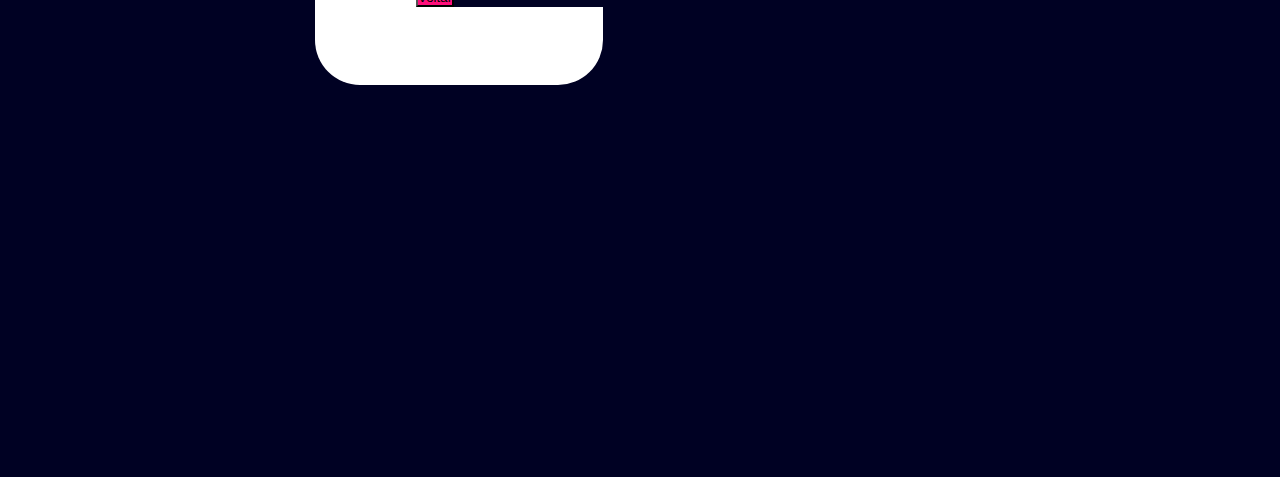
==== commit 9779e71f: "mudei as cards e arrumei os botões" ====
--- a/index.html
+++ b/index.html
@@ -30,18 +30,18 @@
   </script>
 
   <div class="card" style="width: 18rem;">
-    <img src="notamusical.png" class="card-img-top" alt="Notas musicais">
+    <img src="simboloblu.png" class="card-img-top" alt="Notas musicais">
     <div class="card-body">
-      <p class="card-text">Placa de som</p>
+      <p class="card-text">Placa Bluetooth</p>
     </div>
     
   </div>
 
 
   <div class="card2" style="width: 18rem;">
-    <img src="simboloblu.png" class="card-img-top" alt="Símbolo Bluetooth">
+    <img src="notamusical.png" class="card-img-top" alt="Símbolo Bluetooth">
     <div class="card2-body">
-      <p class="card2-text">Placa Bluetooth</p>
+      <p class="card2-text">Placa de som</p>
     </div>
   </div>
   <div id="botão1">
--- a/style.css
+++ b/style.css
@@ -41,11 +41,16 @@
 p{
     font-family: rundefont;
   }
+  footer{
+    
+    width: 100%;
+  }
 footer h3{
     font-family: TT Octosquares;
     color: white;
     font-size: 60px;
     margin-left: 30vw;
+    margin-top: 100vh;
 }
 
 footer h4{
@@ -60,7 +65,7 @@
 }
 .card-img-top{
     width: 15vw;
-    margin-top: 5px;
+    margin-top: 70px;
     margin-left: 30px;
     
 }
@@ -68,7 +73,7 @@
 .card{
     width:100vw ;
     height:80vh ;
-    background-color: #fdf5d8;
+    background-color:white;
     float: left;
     margin-left: 50vh;
     border-radius: 5vh;
@@ -83,7 +88,7 @@
     margin-left: 0;
     font-size: 5vh;
     margin-top: 10vh;
-    margin-left: 5vh;
+    margin-left: 2vh;
     font-size: 4vh;
     color: #9E5AFF;
 }
@@ -92,7 +97,7 @@
 .card2{
     width:100vw ;
     height:80vh ;
-    background-color: #fdf5d8;
+    background-color: white;
     float: left;
     margin-left: 35vh;
     border-radius: 5vh;
@@ -106,7 +111,7 @@
     margin-left: 0;
     font-size: 5vh;
     margin-top: 14vh;
-    margin-left: 5vh;
+    margin-left: 9vh;
     font-size: 4vh;
     color: #9E5AFF;
     
@@ -130,6 +135,8 @@
 .pis{
     width: 50px;
     height: 50px;
+    margin-top: 8vh;
+    margin-left: -5vh;
 }
 .modal-header{
     background-color: var(--Azul-capa);
@@ -207,12 +214,12 @@
 
 #botão1{
 position: absolute;
-left: 32%;
+left: 32.5%;
 top: 100%;
 }
 
 #botao2{
     position: absolute;
-    left: 72%;
+    left: 70%;
     top: 100%;
 }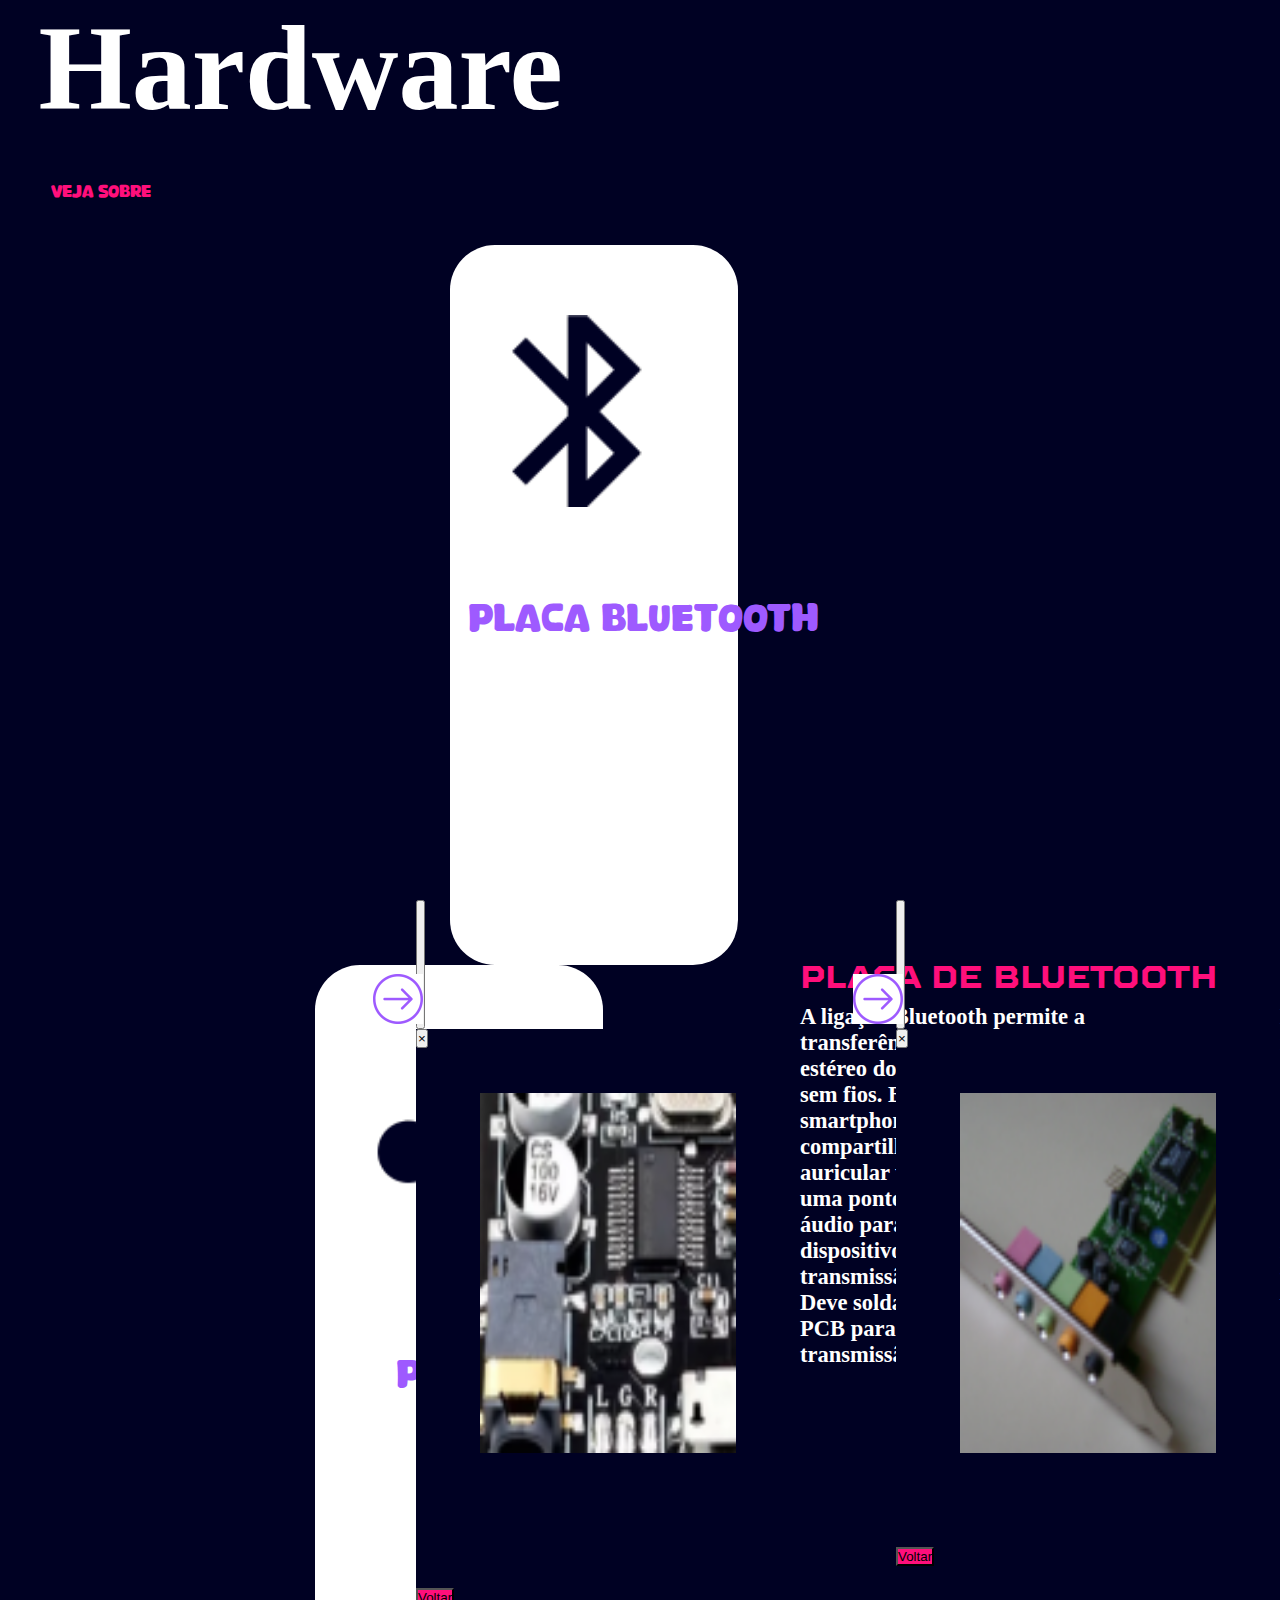
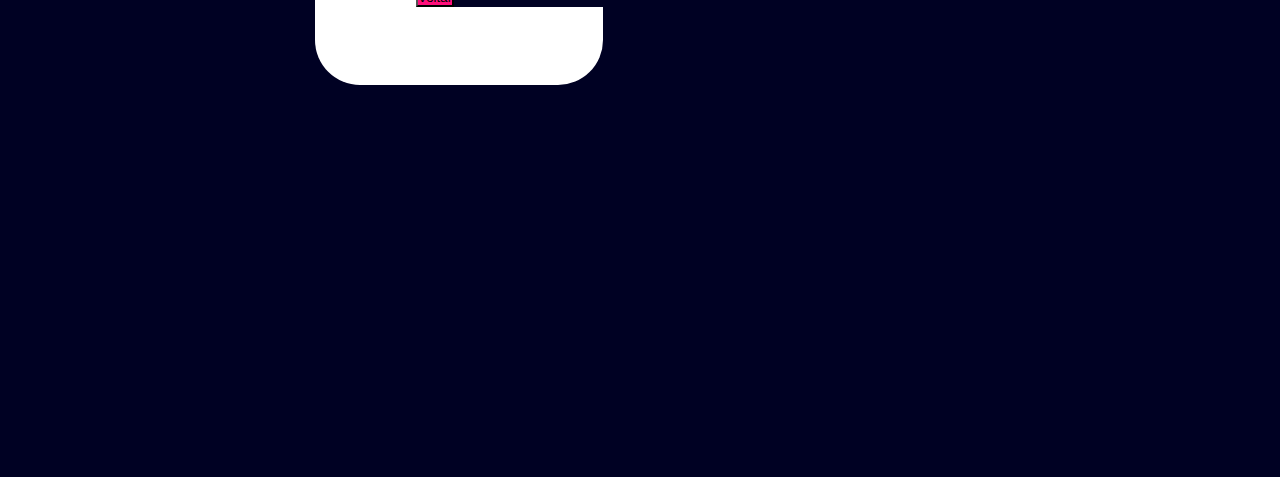
==== commit 6fcb05c5: "commit" ====
--- a/index.html
+++ b/index.html
@@ -61,7 +61,7 @@
               <img id="placa1" src="placa.png" alt="Placa Bluetooth">
                <div class="caixatexto">
                   <h1 class="tituloplaca">PLACA DE BLUETOOTH</h1>
-                  <h4 class="textoplaca"> A ligação Bluetooth permite a transferência via o sinal estéreo dos dois dispositivos sem fios. Basta conectar o smartphone para  fazer o compartilhamento. O auricular vai funcionar como uma ponte e enviará sinais de áudio para os dois dispositivos. Para uma transmissão suave de sinais. Deve alguns soldar alguns fios ao PCB para permitir a transmissão do sinal. </h4>
+                  <h4 class="textoplaca"> A ligação Bluetooth permite a transferência via o sinal estéreo dos dois dispositivos sem fios. Basta conectar o smartphone para  fazer o compartilhamento. O auricular vai funcionar como uma ponte e enviará sinais de áudio para os dois dispositivos. Para uma transmissão suave de sinais. Deve soldar alguns fios ao PCB para permitir a transmissão do sinal. </h4>
               </div>
             </div>
            
